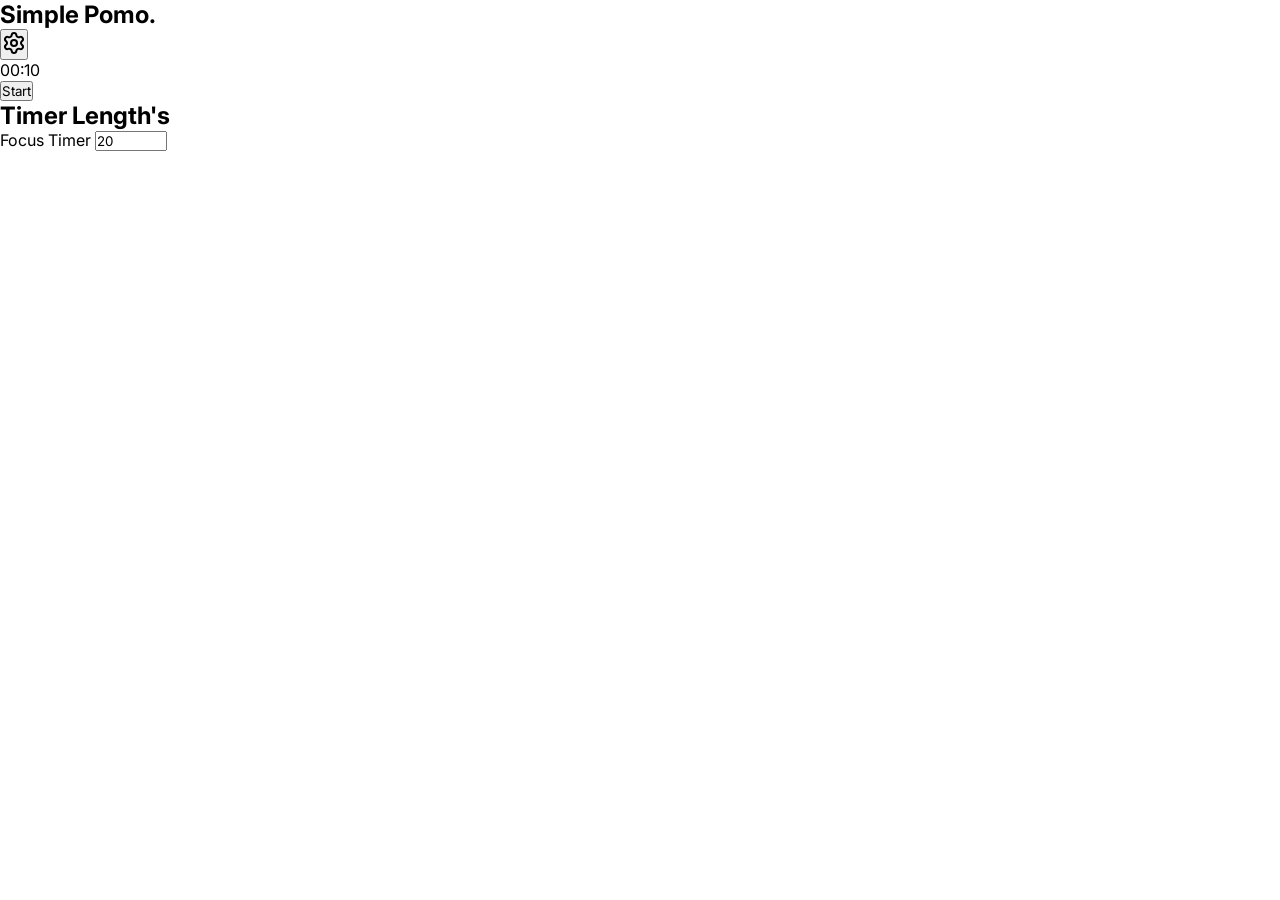
==== index.html @ 2efd0fb8 "updated timer so you can change the duration and was safe fixed the problem where there was a direct" ====
<!DOCTYPE html>
<html lang="en">
<head>
   <meta charset="UTF-8">
   <meta name="viewport" content="width=device-width, initial-scale=1.0">
   <title>Simple Pomo.</title>
   <link rel="stylesheet" href="./styles.css">
   <link rel="preconnect" href="https://fonts.googleapis.com">
   <link rel="preconnect" href="https://fonts.gstatic.com" crossorigin>
   <link href="https://fonts.googleapis.com/css2?family=Inter:ital,opsz,wght@0,14..32,100..900;1,14..32,100..900&display=swap" rel="stylesheet">
</head>
<body>
   <div class="app">
      <nav>
         <h1>Simple Pomo.</h1>
         <button class="settings">
            <span class="front">
               <svg xmlns="http://www.w3.org/2000/svg" width="24" height="24" viewBox="0 0 24 24" fill="none" stroke="currentColor" stroke-width="2" stroke-linecap="round" stroke-linejoin="round" class="lucide lucide-settings preview-icon">
                  <path d="M9.671 4.136a2.34 2.34 0 0 1 4.659 0 2.34 2.34 0 0 0 3.319 1.915 2.34 2.34 0 0 1 2.33 4.033 2.34 2.34 0 0 0 0 3.831 2.34 2.34 0 0 1-2.33 4.033 2.34 2.34 0 0 0-3.319 1.915 2.34 2.34 0 0 1-4.659 0 2.34 2.34 0 0 0-3.32-1.915 2.34 2.34 0 0 1-2.33-4.033 2.34 2.34 0 0 0 0-3.831A2.34 2.34 0 0 1 6.35 6.051a2.34 2.34 0 0 0 3.319-1.915"/>
                  <circle cx="12" cy="12" r="3"/>
                  </svg>
            </span>
         </button>
      </nav>
      <div class="timer">
         <p>00:10</p>
      </div>
      <div class="controls">
         <button class="start-pause">
            <span class="front">Start</span>
         </button>
      </div>
   </div>
   <div id="settings">
      <div>
         <h2>Timer Length's</h2>
         <label for="focus-timer">Focus Timer</label>
         <input id="focus-timer" type="number" value="20" min="0" max="60">
      </div>
   </div>
   <script src="./js/timer.js"></script>
   <script src="./js/timerDuration.js"></script>
</body>
</html>
---- styles.css ----
* {
   margin: 0;
   padding: 0;
   box-sizing: border-box;
   font-family: "Inter";
}
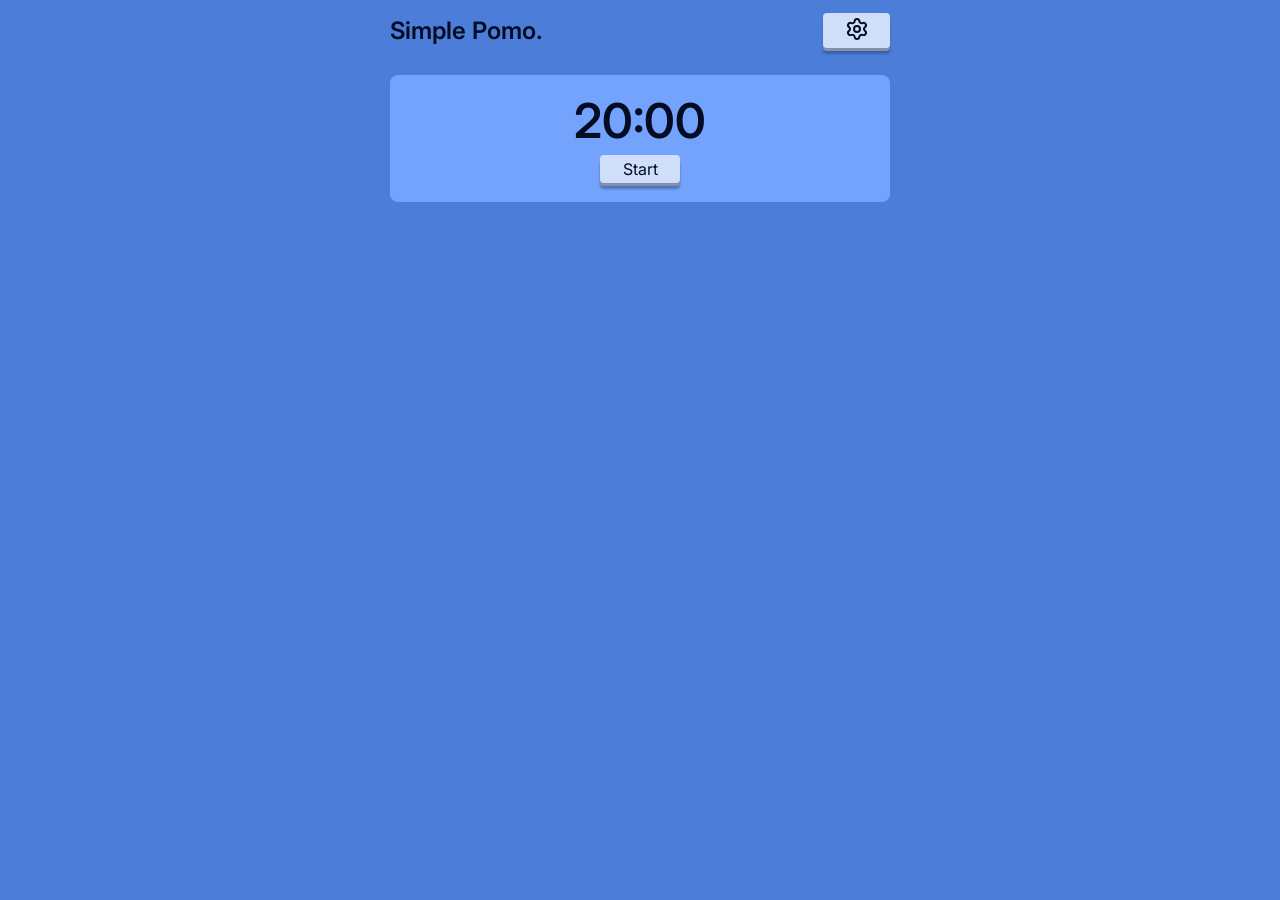
==== commit 2e1c6fb2: "added styling to the site and made the settings popup on click" ====
--- a/index.html
+++ b/index.html
@@ -10,10 +10,13 @@
    <link href="https://fonts.googleapis.com/css2?family=Inter:ital,opsz,wght@0,14..32,100..900;1,14..32,100..900&display=swap" rel="stylesheet">
 </head>
 <body>
+   <div class="page">
    <div class="app">
       <nav>
          <h1>Simple Pomo.</h1>
          <button class="settings">
+            <span class="shadow"></span>
+            <span class="edge"></span>
             <span class="front">
                <svg xmlns="http://www.w3.org/2000/svg" width="24" height="24" viewBox="0 0 24 24" fill="none" stroke="currentColor" stroke-width="2" stroke-linecap="round" stroke-linejoin="round" class="lucide lucide-settings preview-icon">
                   <path d="M9.671 4.136a2.34 2.34 0 0 1 4.659 0 2.34 2.34 0 0 0 3.319 1.915 2.34 2.34 0 0 1 2.33 4.033 2.34 2.34 0 0 0 0 3.831 2.34 2.34 0 0 1-2.33 4.033 2.34 2.34 0 0 0-3.319 1.915 2.34 2.34 0 0 1-4.659 0 2.34 2.34 0 0 0-3.32-1.915 2.34 2.34 0 0 1-2.33-4.033 2.34 2.34 0 0 0 0-3.831A2.34 2.34 0 0 1 6.35 6.051a2.34 2.34 0 0 0 3.319-1.915"/>
@@ -22,23 +25,32 @@
             </span>
          </button>
       </nav>
-      <div class="timer">
-         <p>00:10</p>
-      </div>
-      <div class="controls">
-         <button class="start-pause">
-            <span class="front">Start</span>
-         </button>
-      </div>
-   </div>
-   <div id="settings">
-      <div>
-         <h2>Timer Length's</h2>
-         <label for="focus-timer">Focus Timer</label>
-         <input id="focus-timer" type="number" value="20" min="0" max="60">
+      <div class="main">
+         <div class="timer">
+            <p>20:00</p>
+         </div>
+         <div class="controls">
+            <button class="start-pause">
+               <span class="shadow"></span>
+               <span class="edge"></span>
+               <span class="front"><p>Start</p></span>
+            </button>
+         </div>
+
+         <div id="settings">
+         <div>
+            <h2>Timer Length's</h2>
+            <label for="focus-timer">Focus Timer</label>
+            <button>
+               <span class="shadow"></span>
+               <span class="edge"></span>
+               <span class="front"><input id="focus-timer" type="number" value="20" min="0" max="60"></span>
+            </button>
+         </div>
       </div>
    </div>
    <script src="./js/timer.js"></script>
    <script src="./js/timerDuration.js"></script>
+   <script src="./js/settings.js"></script>
 </body>
 </html>
--- a/styles.css
+++ b/styles.css
@@ -3,4 +3,153 @@
    padding: 0;
    box-sizing: border-box;
    font-family: "Inter";
+   color: var(--text);
 }
+
+:root {
+   --blue: oklch(0.6 0.15 262);
+   --light-blue: oklch(0.72 0.14 262);
+
+   --b-white: oklch(from var(--blue) 0.9 0.04 h);
+   --text: oklch(from var(--blue) 0.16 0.05 h);
+
+   --rS: 4px;
+   --rM: 8px;
+
+   --ease-out: cubic-bezier(0.68, 0, 0.13, 1);
+}
+
+body {
+   background-color: var(--blue);
+}
+
+.page {
+   padding: 16px;
+}
+
+input {
+   position: relative;
+   display: block;
+   width: 100%;
+   background: none;
+   border-radius: var(--rS);
+   border: none;
+}
+button {
+   position: relative;
+   background: none;
+   border-radius: var(--rS);
+   border: none;
+   user-select: none;
+   cursor: pointer;
+}
+
+button .shadow,
+button .front {
+   transition: transform 300ms var(--ease-out);
+}
+button .shadow {
+   position: absolute;
+   width: 100%;
+   height: 100%;
+   top: 0;
+   left: 0;
+   transform: translateY(3px);
+   filter: blur(1px);
+   background-color: oklch(from var(--b-white) 0.4 0.1 h / 0.5);
+   border-radius: inherit;
+}
+button .edge {
+   position: absolute;
+   width: 100%;
+   height: 100%;
+   top: 0;
+   left: 0;
+   background-color: oklch(from var(--b-white) calc(l - 0.25) c h);
+   border-radius: inherit;
+}
+button .front {
+   position: relative;
+   display: block;
+   width: 5em;
+   transform: translateY(-3px);
+   background-color: var(--b-white);
+   padding: 4px;
+   border-radius: inherit;
+}
+
+button:hover .shadow,
+button:hover .front {
+   transition: transform 200ms var(--ease-out);
+}
+button:hover .shadow {
+   transform: translateY(4px);
+}
+button:hover .front {
+   transform: translateY(-4px);
+}
+
+button:active .shadow,
+button:active .front {
+   transition: transform 100ms var(--ease-out);
+}
+button:active .shadow {
+   transform: translateY(2px);
+}
+button:active .front {
+   transform: translateY(-2px);
+}
+
+.app {
+   max-width: 500px;
+   margin: 0 auto;
+}
+
+nav {
+   display: flex;
+   justify-content: space-between;
+}
+nav h1 {
+   font-size: 1.5rem;
+   font-weight: 600;
+}
+
+.main {
+   display: flex;
+   flex-direction: column;
+   gap: 8px;
+   background-color: var(--light-blue);
+   padding: 16px;
+   margin: 24px auto;
+   border-radius: var(--rM);
+}
+
+.timer,
+.controls {
+   display: flex;
+   justify-content: center;
+}
+
+.timer {
+   font-size: 3rem;
+   font-weight: 600;
+}
+
+button.start-pause {
+   font-size: 1rem;
+}
+
+#settings {
+   display: none;
+   background-color: var(--light-blue);
+   max-width: 500px;
+   margin: 16px auto 0;
+   border-top: 2px solid var(--blue);
+   padding: 16px;
+}
+#settings.active {
+   display: block;
+}
+#settings h2 {
+   margin-bottom: 8px;
+}
